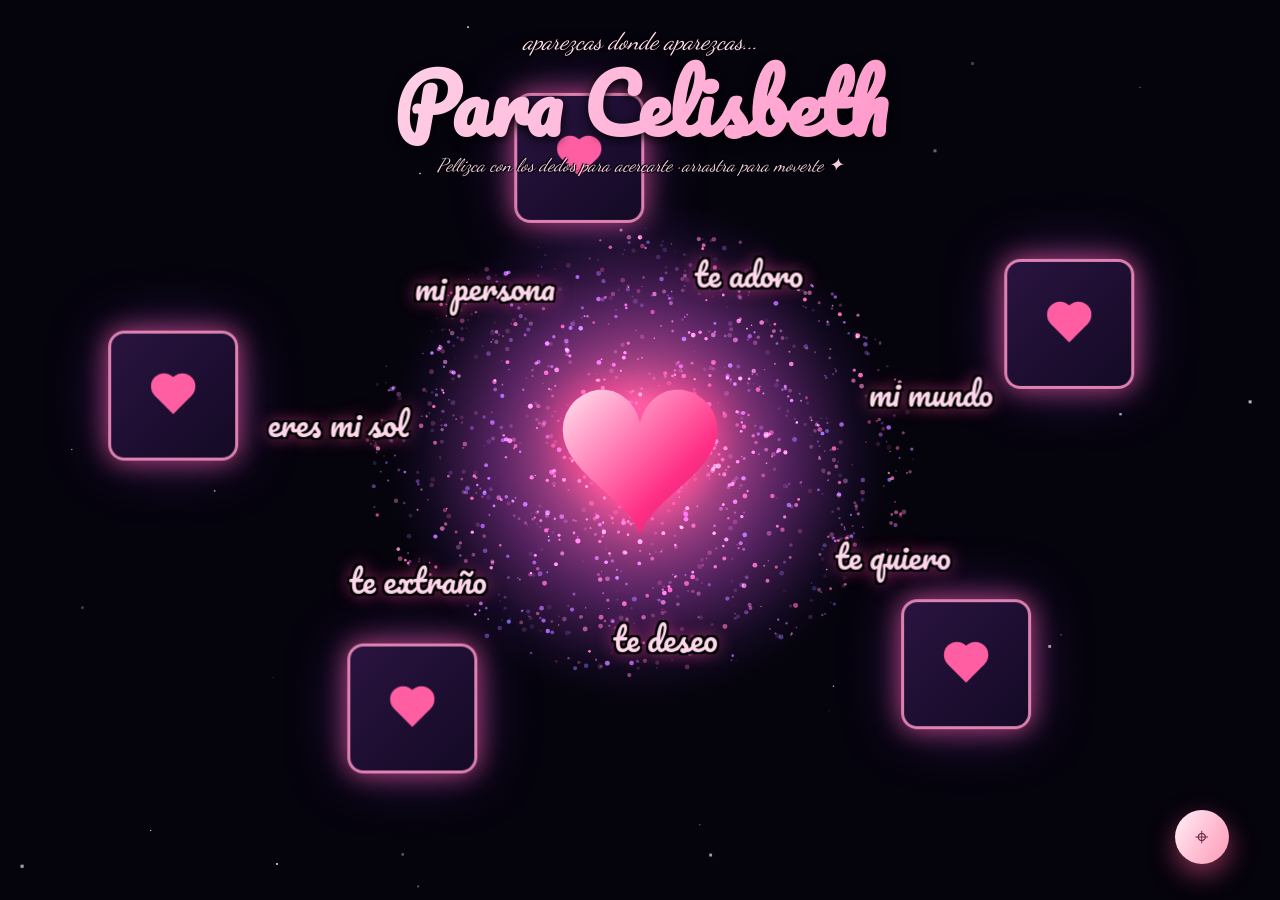
==== index.html @ d09ee227 "Convierte a sitio estatico HTML/CSS/JS (sin Python) para GitHub Pages" ====
<!DOCTYPE html>
<html lang="es">
<head>
  <meta charset="UTF-8" />
  <meta name="viewport" content="width=device-width, initial-scale=1.0, maximum-scale=1.0, user-scalable=no, viewport-fit=cover" />
  <title>Para Celisbeth ✨</title>
  <meta name="description" content="Un universo hecho con código, solo para ti." />
  <link rel="preconnect" href="https://fonts.googleapis.com" />
  <link rel="preconnect" href="https://fonts.gstatic.com" crossorigin />
  <link href="https://fonts.googleapis.com/css2?family=Dancing+Script:wght@400;600;700&family=Nunito:wght@400;600;700;800&family=Pacifico&display=swap" rel="stylesheet" />
  <link rel="stylesheet" href="static/css/style.css" />
</head>
<body>
  <canvas id="cielo"></canvas>

  <div id="world">
    <div id="palabras"></div>
    <div id="fotos"></div>
  </div>

  <header class="cabecera">
    <p class="sub">aparezcas donde aparezcas...</p>
    <h1 class="titulo">Para Celisbeth</h1>
    <p class="pista">Pellizca con los dedos para acercarte · arrastra para moverte ✦</p>
  </header>

  <button id="recentrar" type="button" title="Volver al centro">⌖</button>

  <script>
    window.FOTOS = [
      'static/fotos/foto1.jpg',
      'static/fotos/foto2.jpg',
      'static/fotos/foto3.jpg',
      'static/fotos/foto4.jpg',
      'static/fotos/foto5.jpg'
    ];
  </script>
  <script src="static/js/galaxy.js"></script>
</body>
</html>
---- static/css/style.css ----
* { margin: 0; padding: 0; box-sizing: border-box; }

html, body {
  width: 100%;
  height: 100%;
  overflow: hidden;
  background: #05030c;
  color: #ffe9f3;
  font-family: 'Nunito', sans-serif;
  -webkit-font-smoothing: antialiased;
  overscroll-behavior: none;
}

#cielo {
  position: fixed;
  inset: 0;
  z-index: 0;
  display: block;
  touch-action: none;
  cursor: grab;
}
#cielo:active { cursor: grabbing; }

#world {
  position: fixed;
  left: 0;
  top: 0;
  width: 100%;
  height: 100%;
  z-index: 1;
  pointer-events: none;
  transform-origin: 0 0;
  will-change: transform;
}

/* ===== PALABRAS ORBITANDO ===== */
.palabra {
  position: absolute;
  left: 0;
  top: 0;
  font-family: 'Pacifico', cursive;
  font-size: clamp(1.1rem, 3.2vw, 2rem);
  color: #ffd7ea;
  white-space: nowrap;
  pointer-events: none;
  text-shadow:
    0 0 3px rgba(0, 0, 0, .9),
    2px 2px 0 #000, -2px 2px 0 #000, 2px -2px 0 #000, -2px -2px 0 #000,
    0 0 18px rgba(255, 80, 160, .9);
  will-change: transform;
}

/* ===== FOTOS ORBITANDO ===== */
.foto {
  position: absolute;
  left: 0;
  top: 0;
  width: clamp(74px, 12vw, 130px);
  aspect-ratio: 1 / 1;
  border-radius: 16px;
  overflow: hidden;
  pointer-events: none;
  background: linear-gradient(135deg, #2a1440, #140a26);
  border: 3px solid rgba(255, 150, 200, .85);
  box-shadow: 0 0 26px rgba(255, 90, 160, .7), 0 0 60px rgba(160, 90, 255, .35);
  will-change: transform;
}
.foto img {
  width: 100%;
  height: 100%;
  object-fit: cover;
  display: block;
}
.foto-vacia {
  display: flex;
  align-items: center;
  justify-content: center;
}
.mini-corazon {
  position: absolute;
  left: 50%;
  top: 50%;
  width: 26px;
  height: 26px;
  background: #ff5fa2;
  transform: translate(-50%, -50%) rotate(45deg);
}
.mini-corazon::before,
.mini-corazon::after {
  content: '';
  position: absolute;
  width: 26px;
  height: 26px;
  border-radius: 50%;
  background: #ff5fa2;
}
.mini-corazon::before { top: -13px; left: 0; }
.mini-corazon::after  { left: -13px; top: 0; }

/* ===== CABECERA ===== */
.cabecera {
  position: fixed;
  left: 0;
  right: 0;
  top: max(3vh, env(safe-area-inset-top));
  z-index: 2;
  text-align: center;
  pointer-events: none;
  padding: 0 6vw;
}
.cabecera .sub {
  font-family: 'Dancing Script', cursive;
  font-style: italic;
  font-size: clamp(1rem, 3.4vw, 1.5rem);
  color: #ffd9ec;
  text-shadow: 0 0 3px #000, 1px 1px 0 #000, -1px -1px 0 #000;
}
.cabecera .titulo {
  font-family: 'Pacifico', cursive;
  font-size: clamp(2.2rem, 9vw, 5rem);
  line-height: 1.1;
  margin: .2rem 0 .4rem;
  background: linear-gradient(120deg, #fff0f6, #ff8ac4, #ff3f8e, #fff0f6);
  background-size: 260% 260%;
  -webkit-background-clip: text;
  background-clip: text;
  color: transparent;
  filter: drop-shadow(0 3px 6px rgba(0, 0, 0, .9));
  animation: brillar 7s ease infinite;
}
@keyframes brillar {
  0%, 100% { background-position: 0% 50%; }
  50%      { background-position: 100% 50%; }
}
.cabecera .pista {
  font-family: 'Dancing Script', cursive;
  font-style: italic;
  font-size: clamp(.9rem, 3vw, 1.15rem);
  color: #ffdcec;
  opacity: .95;
  text-shadow: 0 0 3px #000, 1px 1px 0 #000, -1px -1px 0 #000;
}

/* ===== BOTÓN RECENTRAR ===== */
#recentrar {
  position: fixed;
  right: max(4vw, env(safe-area-inset-right));
  bottom: max(4vh, env(safe-area-inset-bottom));
  z-index: 3;
  width: 54px;
  height: 54px;
  border: none;
  border-radius: 50%;
  font-size: 1.5rem;
  color: #6a2340;
  background: linear-gradient(120deg, #fff0f6, #ffc2d6, #ff9ab8);
  box-shadow: 0 10px 26px rgba(255, 90, 150, .5);
  cursor: pointer;
  transition: transform .2s ease;
}
#recentrar:hover { transform: scale(1.08); }
#recentrar:active { transform: scale(.94); }
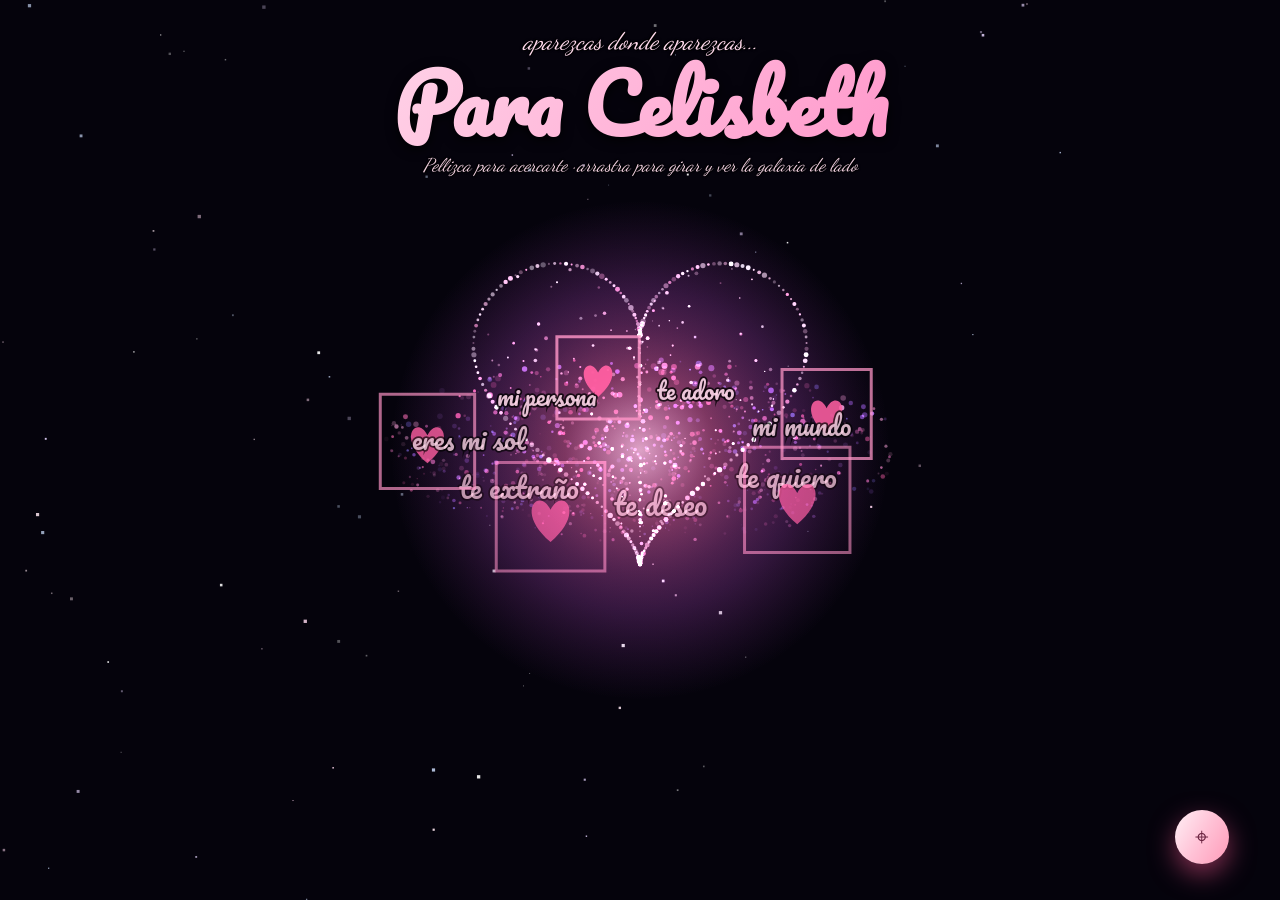
==== commit aa87110e: "Galaxia en 3D de lado, corazon de puntitos, textos y fotos dentro de la galaxia, sin emojis" ====
--- a/index.html
+++ b/index.html
@@ -3,7 +3,7 @@
 <head>
   <meta charset="UTF-8" />
   <meta name="viewport" content="width=device-width, initial-scale=1.0, maximum-scale=1.0, user-scalable=no, viewport-fit=cover" />
-  <title>Para Celisbeth ✨</title>
+  <title>Para Celisbeth</title>
   <meta name="description" content="Un universo hecho con código, solo para ti." />
   <link rel="preconnect" href="https://fonts.googleapis.com" />
   <link rel="preconnect" href="https://fonts.gstatic.com" crossorigin />
@@ -13,15 +13,10 @@
 <body>
   <canvas id="cielo"></canvas>
 
-  <div id="world">
-    <div id="palabras"></div>
-    <div id="fotos"></div>
-  </div>
-
   <header class="cabecera">
     <p class="sub">aparezcas donde aparezcas...</p>
     <h1 class="titulo">Para Celisbeth</h1>
-    <p class="pista">Pellizca con los dedos para acercarte · arrastra para moverte ✦</p>
+    <p class="pista">Pellizca para acercarte · arrastra para girar y ver la galaxia de lado</p>
   </header>
 
   <button id="recentrar" type="button" title="Volver al centro">⌖</button>
--- a/static/css/style.css
+++ b/static/css/style.css
@@ -20,82 +20,6 @@
   cursor: grab;
 }
 #cielo:active { cursor: grabbing; }
-
-#world {
-  position: fixed;
-  left: 0;
-  top: 0;
-  width: 100%;
-  height: 100%;
-  z-index: 1;
-  pointer-events: none;
-  transform-origin: 0 0;
-  will-change: transform;
-}
-
-/* ===== PALABRAS ORBITANDO ===== */
-.palabra {
-  position: absolute;
-  left: 0;
-  top: 0;
-  font-family: 'Pacifico', cursive;
-  font-size: clamp(1.1rem, 3.2vw, 2rem);
-  color: #ffd7ea;
-  white-space: nowrap;
-  pointer-events: none;
-  text-shadow:
-    0 0 3px rgba(0, 0, 0, .9),
-    2px 2px 0 #000, -2px 2px 0 #000, 2px -2px 0 #000, -2px -2px 0 #000,
-    0 0 18px rgba(255, 80, 160, .9);
-  will-change: transform;
-}
-
-/* ===== FOTOS ORBITANDO ===== */
-.foto {
-  position: absolute;
-  left: 0;
-  top: 0;
-  width: clamp(74px, 12vw, 130px);
-  aspect-ratio: 1 / 1;
-  border-radius: 16px;
-  overflow: hidden;
-  pointer-events: none;
-  background: linear-gradient(135deg, #2a1440, #140a26);
-  border: 3px solid rgba(255, 150, 200, .85);
-  box-shadow: 0 0 26px rgba(255, 90, 160, .7), 0 0 60px rgba(160, 90, 255, .35);
-  will-change: transform;
-}
-.foto img {
-  width: 100%;
-  height: 100%;
-  object-fit: cover;
-  display: block;
-}
-.foto-vacia {
-  display: flex;
-  align-items: center;
-  justify-content: center;
-}
-.mini-corazon {
-  position: absolute;
-  left: 50%;
-  top: 50%;
-  width: 26px;
-  height: 26px;
-  background: #ff5fa2;
-  transform: translate(-50%, -50%) rotate(45deg);
-}
-.mini-corazon::before,
-.mini-corazon::after {
-  content: '';
-  position: absolute;
-  width: 26px;
-  height: 26px;
-  border-radius: 50%;
-  background: #ff5fa2;
-}
-.mini-corazon::before { top: -13px; left: 0; }
-.mini-corazon::after  { left: -13px; top: 0; }
 
 /* ===== CABECERA ===== */
 .cabecera {
